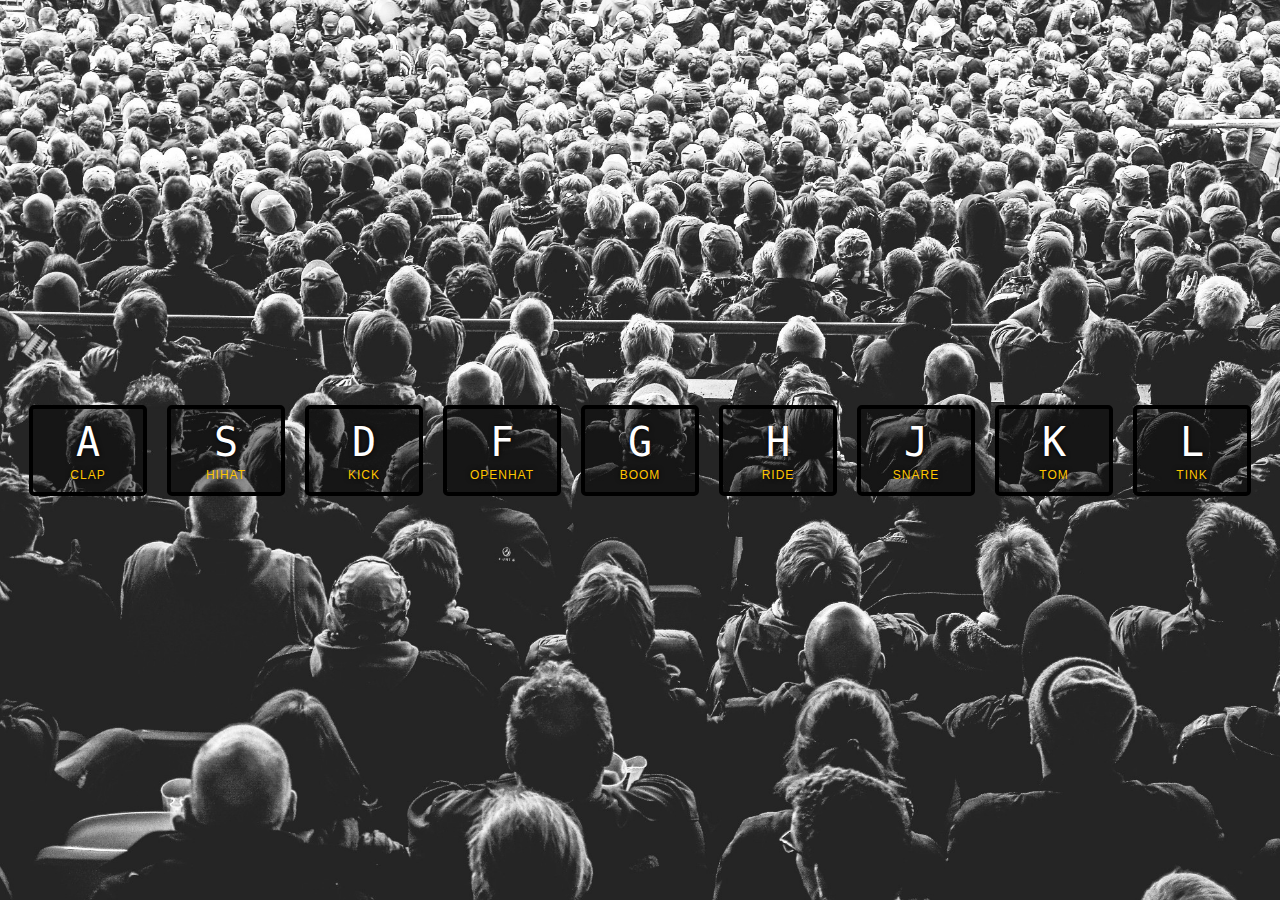
==== 01 - JavaScript Drum Kit/index.html @ 51eef134 "drum-kit" ====
<!DOCTYPE html>
<html lang="en">
<head>
  <meta charset="UTF-8">
  <title>JS Drum Kit</title>
  <link rel="stylesheet" href="style.css">
</head>
<body>


  <div class="keys">
    <div data-key="65" class="key">
      <kbd>A</kbd>
      <span class="sound">clap</span>
    </div>
    <div data-key="83" class="key">
      <kbd>S</kbd>
      <span class="sound">hihat</span>
    </div>
    <div data-key="68" class="key">
      <kbd>D</kbd>
      <span class="sound">kick</span>
    </div>
    <div data-key="70" class="key">
      <kbd>F</kbd>
      <span class="sound">openhat</span>
    </div>
    <div data-key="71" class="key">
      <kbd>G</kbd>
      <span class="sound">boom</span>
    </div>
    <div data-key="72" class="key">
      <kbd>H</kbd>
      <span class="sound">ride</span>
    </div>
    <div data-key="74" class="key">
      <kbd>J</kbd>
      <span class="sound">snare</span>
    </div>
    <div data-key="75" class="key">
      <kbd>K</kbd>
      <span class="sound">tom</span>
    </div>
    <div data-key="76" class="key">
      <kbd>L</kbd>
      <span class="sound">tink</span>
    </div>
  </div>

  <audio data-key="65" src="sounds/clap.wav"></audio>
  <audio data-key="83" src="sounds/hihat.wav"></audio>
  <audio data-key="68" src="sounds/kick.wav"></audio>
  <audio data-key="70" src="sounds/openhat.wav"></audio>
  <audio data-key="71" src="sounds/boom.wav"></audio>
  <audio data-key="72" src="sounds/ride.wav"></audio>
  <audio data-key="74" src="sounds/snare.wav"></audio>
  <audio data-key="75" src="sounds/tom.wav"></audio>
  <audio data-key="76" src="sounds/tink.wav"></audio>

<script>

</script>


</body>
</html>
---- 01 - JavaScript Drum Kit/style.css ----
html {
  font-size: 10px;
  background: url('./background.jpg') bottom center;
  background-size: cover;
}

body,html {
  margin: 0;
  padding: 0;
  font-family: sans-serif;
}

.keys {
  display: flex;
  flex: 1;
  min-height: 100vh;
  align-items: center;
  justify-content: center;
}

.key {
  border: .4rem solid black;
  border-radius: .5rem;
  margin: 1rem;
  font-size: 1.5rem;
  padding: 1rem .5rem;
  transition: all .07s ease;
  width: 10rem;
  text-align: center;
  color: white;
  background: rgba(0,0,0,0.4);
  text-shadow: 0 0 .5rem black;
}

.playing {
  transform: scale(1.1);
  border-color: #ffc600;
  box-shadow: 0 0 1rem #ffc600;
}

kbd {
  display: block;
  font-size: 4rem;
}

.sound {
  font-size: 1.2rem;
  text-transform: uppercase;
  letter-spacing: .1rem;
  color: #ffc600;
}
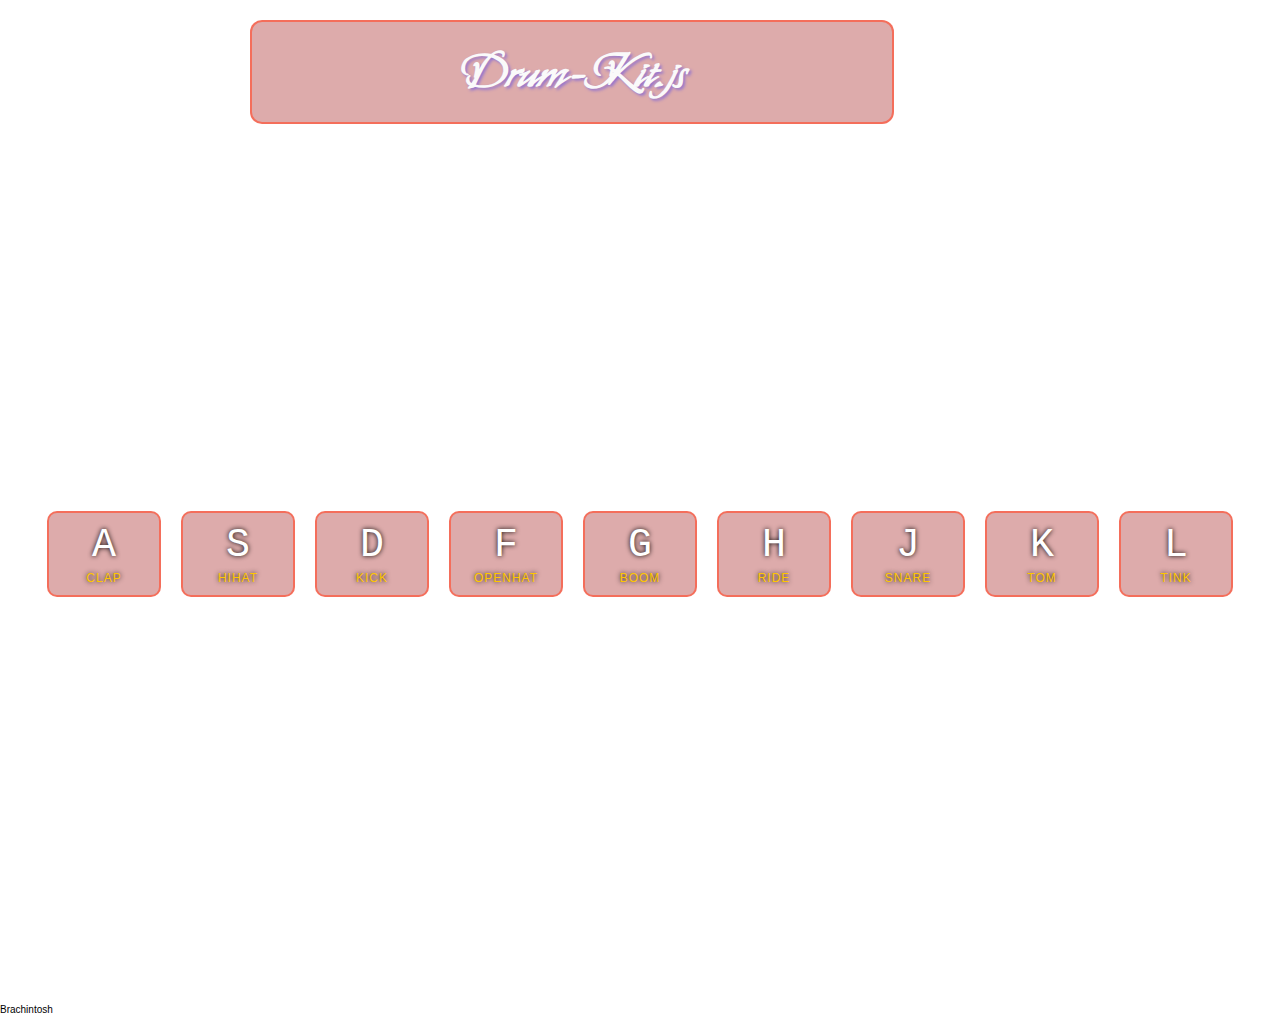
==== commit 31627efe: "drum-kit-style" ====
--- a/01 - JavaScript Drum Kit/index.html
+++ b/01 - JavaScript Drum Kit/index.html
@@ -1,13 +1,20 @@
 <!DOCTYPE html>
 <html lang="en">
-<head>
-  <meta charset="UTF-8">
-  <title>JS Drum Kit</title>
-  <link rel="stylesheet" href="style.css">
-</head>
-<body>
-
-
+  <head>
+    <meta charset="UTF-8">
+    <link rel="icon" href="./sounds/icon.png" />
+    <meta name="description" content="brachintosh-DrumKit" />
+    <title>brachintosh Drum Kit</title>
+    <link rel="preconnect" href="https://fonts.googleapis.com">
+    <link rel="preconnect" href="https://fonts.gstatic.com" crossorigin>
+    <link href="https://fonts.googleapis.com/css2?family=My+Soul&display=swap" rel="stylesheet">
+    <link rel="stylesheet" href="style.css">
+  </head>
+  
+  <body>
+    <div class="titleContainer">
+      <h1 class="title"> Drum-Kit.js</h1>
+    </div>
   <div class="keys">
     <div data-key="65" class="key">
       <kbd>A</kbd>
@@ -24,7 +31,7 @@
     <div data-key="70" class="key">
       <kbd>F</kbd>
       <span class="sound">openhat</span>
-    </div>
+    </div> 
     <div data-key="71" class="key">
       <kbd>G</kbd>
       <span class="sound">boom</span>
@@ -33,7 +40,7 @@
       <kbd>H</kbd>
       <span class="sound">ride</span>
     </div>
-    <div data-key="74" class="key">
+    <div data-key="74" class="key"> 
       <kbd>J</kbd>
       <span class="sound">snare</span>
     </div>
@@ -42,25 +49,42 @@
       <span class="sound">tom</span>
     </div>
     <div data-key="76" class="key">
-      <kbd>L</kbd>
-      <span class="sound">tink</span>
+      <kbd>L</kbd> <span class="sound">tink</span>
     </div>
   </div>
 
-  <audio data-key="65" src="sounds/clap.wav"></audio>
-  <audio data-key="83" src="sounds/hihat.wav"></audio>
-  <audio data-key="68" src="sounds/kick.wav"></audio>
-  <audio data-key="70" src="sounds/openhat.wav"></audio>
-  <audio data-key="71" src="sounds/boom.wav"></audio>
-  <audio data-key="72" src="sounds/ride.wav"></audio>
-  <audio data-key="74" src="sounds/snare.wav"></audio>
-  <audio data-key="75" src="sounds/tom.wav"></audio>
-  <audio data-key="76" src="sounds/tink.wav"></audio>
+  <audio data-key="65" src="sounds/clap.wav"></audio> <audio data-key="83" src="sounds/hihat.wav"></audio> <audio data-key="68" src="sounds/kick.wav"></audio> <audio data-key="70" src="sounds/openhat.wav"></audio> <audio data-key="71" src="sounds/boom.wav"></audio> <audio data-key="72" src="sounds/ride.wav"></audio> <audio data-key="74" src="sounds/snare.wav"></audio> <audio data-key="75" src="sounds/tom.wav"></audio> <audio data-key="76" src="sounds/tink.wav"></audio>
+ <script>
+ 
+ function playSound(e) { const key = document.querySelector(`.key[data-key="${e.keyCode}"]`);
+  // console.log(e.keyCode);
+  const audio = document.querySelector(`audio[data-key="${e.keyCode}"]`);
+  // console.log(audio);
+  if(!audio) return;
+  // To stop the function if there is NO audio at the pressed key.
+  audio.currentTime = 0; 
+  // Rewind audio track to the start.
+  audio.play();
+  // console.log(key);
+  key.classList.add('playing');
+ };
 
-<script>
+  function removeTransition(e) {
+  // console.log(e.propertyName);
+  if(e.propertyName !== 'transform') return;
+  // console.log(this);
+  this.classList.remove('playing');
+};
 
-</script>
-
-
-</body>
-</html>
+  const keys = document.querySelectorAll('.key');   // className = 'key'
+  keys.forEach(key => key.addEventListener('transitionend', removeTransition));
+  
+  window.addEventListener('keydown', playSound);
+ </script>
+    <footer> 
+      <div class="container">
+        <span>Brachintosh</span>
+      </div>
+    </footer>
+  </body>
+</html>--- a/01 - JavaScript Drum Kit/style.css
+++ b/01 - JavaScript Drum Kit/style.css
@@ -1,6 +1,6 @@
 html {
   font-size: 10px;
-  background: url('./background.jpg') bottom center;
+  background: url('https://images.unsplash.com/photo-1588032786045-59cefda005c0?ixlib=rb-1.2.1&ixid=MnwxMjA3fDB8MHxwaG90by1wYWdlfHx8fGVufDB8fHx8&auto=format&fit=crop&w=1188&q=80') bottom center;
   background-size: cover;
 }
 
@@ -17,23 +17,49 @@
   align-items: center;
   justify-content: center;
 }
+.titleContainer {
+  display: flex;
+  align-items: center;
+  justify-content: center;
+  text-align: center;
+  text-shadow: 2px 2px  .305rem rgb(149, 117, 205);
+  border: .2rem solid rgba(251, 93, 68, 0.778);
+  border-radius: 1.2rem;
+  background: rgba(170, 45, 45, 0.4);
+  width: 50%;
+  position: relative;
+  top: 2rem;
+  left: 25rem;
+
+}
+
+.title {
+  margin: 10px 0px;
+  padding: 10px 0px;
+  font-family: 'My Soul', cursive;
+  color: rgb(250, 250, 250);
+  font-size: 4.5rem;
+  
+  
+}
 
 .key {
-  border: .4rem solid black;
-  border-radius: .5rem;
+  border: .2rem solid rgba(251, 93, 68, 0.778);
+  border-radius: 1rem;
   margin: 1rem;
   font-size: 1.5rem;
   padding: 1rem .5rem;
-  transition: all .07s ease;
+  transition: all .15s ease;
   width: 10rem;
   text-align: center;
   color: white;
-  background: rgba(0,0,0,0.4);
+  background: rgba(170, 45, 45, 0.4);
   text-shadow: 0 0 .5rem black;
 }
 
 .playing {
-  transform: scale(1.1);
+  transform: scale(1.23);
+  background: rgba(59, 9, 9, 0.4);
   border-color: #ffc600;
   box-shadow: 0 0 1rem #ffc600;
 }
@@ -48,4 +74,4 @@
   text-transform: uppercase;
   letter-spacing: .1rem;
   color: #ffc600;
-}
+}